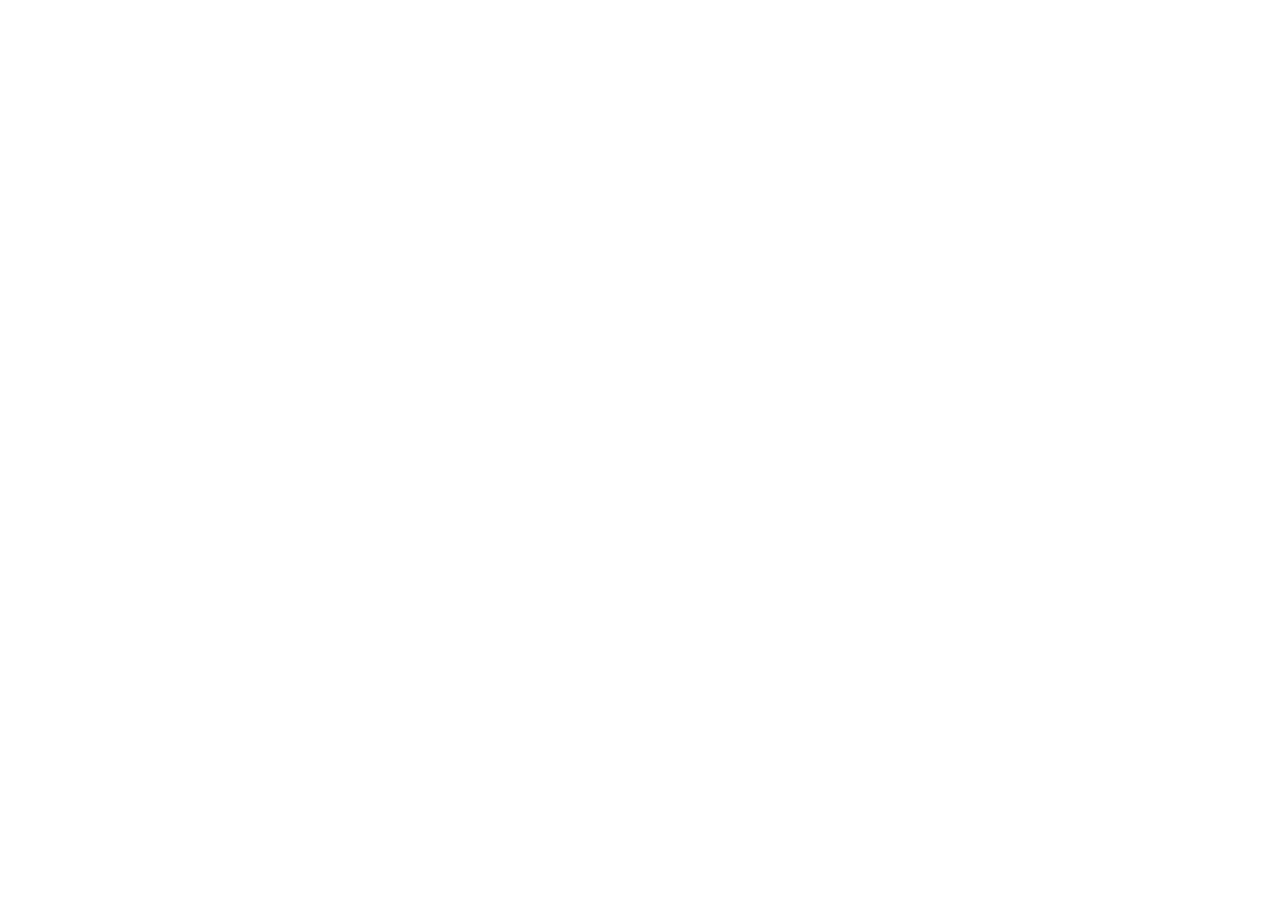
==== laurieanderson.html @ 1c6baab6 "Estructura inicial del sitio de Laurie Anderson" ====
<!DOCTYPE html>
<html lang="es">
<head>
    <meta charset="UTF-8">
    <title>Laurie Anderson</title>
    <link rel="stylesheet" href="css/estilos.css">
</head>
<body>
    <header></header>
    <nav></nav>
    <main></main>
    <footer></footer>
</body>
</html>
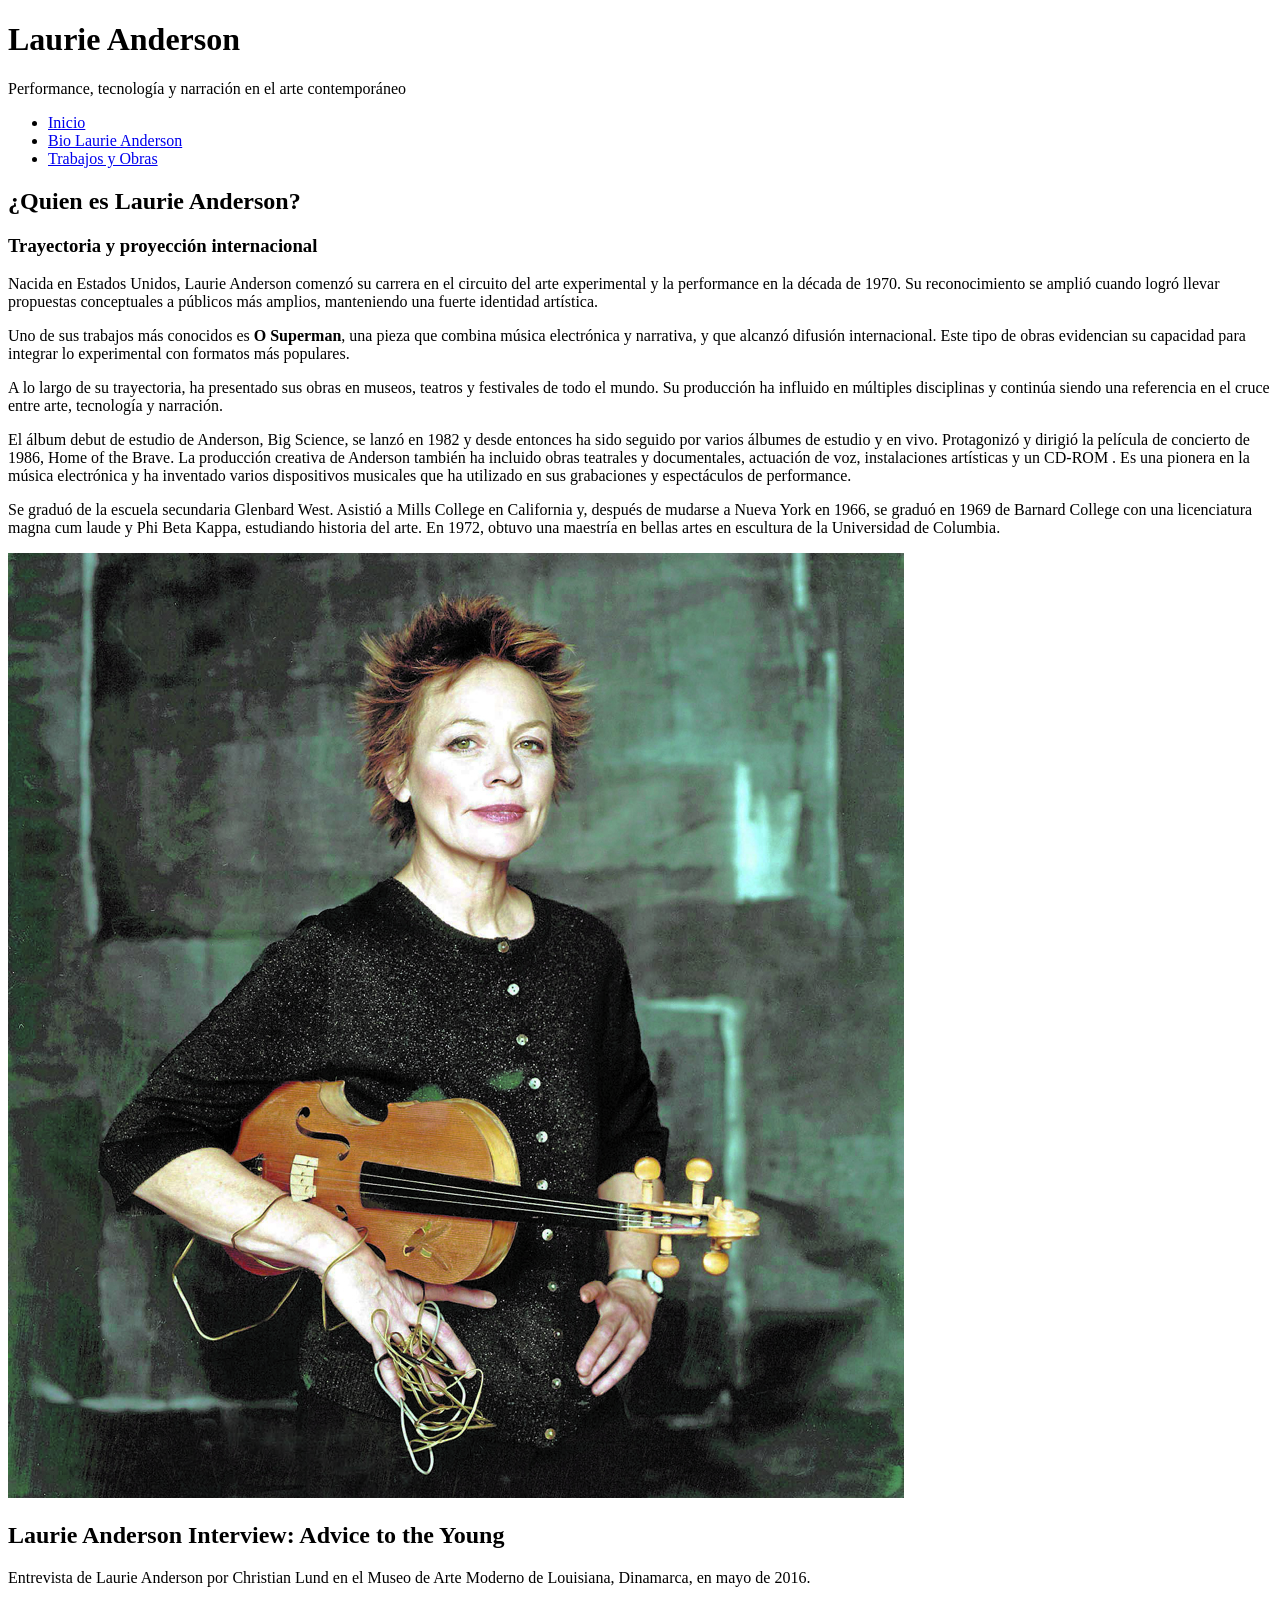
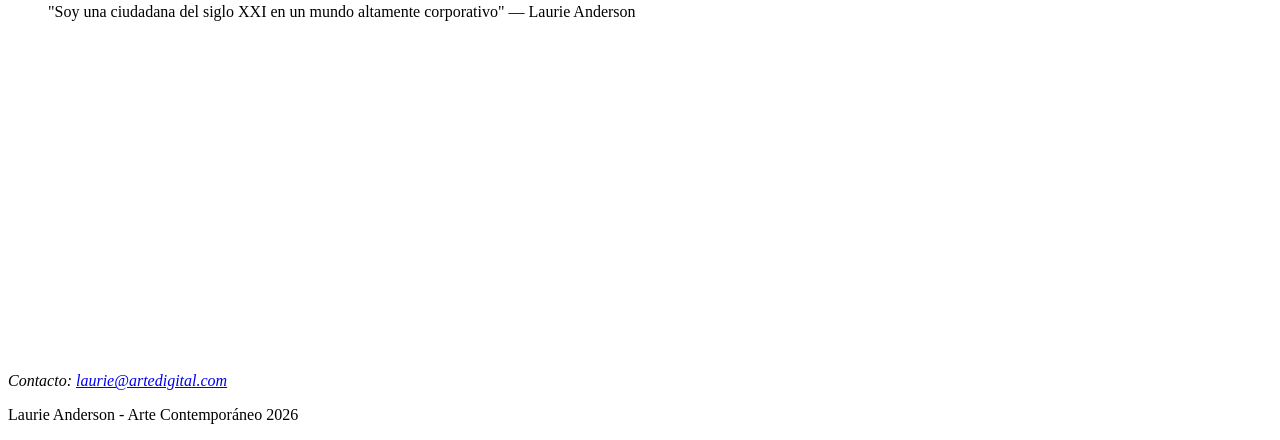
==== commit 4fb669f7: "Contenido de la pagina agregado (falta css)" ====
--- a/laurieanderson.html
+++ b/laurieanderson.html
@@ -2,13 +2,72 @@
 <html lang="es">
 <head>
     <meta charset="UTF-8">
-    <title>Laurie Anderson</title>
+    <title>Biografía - Laurie Anderson</title>
+    <link href="https://fonts.googleapis.com/css2?family=Abel&display=swap" rel="stylesheet">
     <link rel="stylesheet" href="css/estilos.css">
 </head>
 <body>
-    <header></header>
-    <nav></nav>
-    <main></main>
-    <footer></footer>
+    <header>
+        <h1>Laurie Anderson</h1>
+        <p>Performance, tecnología y narración en el arte contemporáneo</p>
+    </header>
+
+    <nav>
+        <ul>
+            <li><a href="index.html">Inicio</a></li>
+            <li><a href="laurieanderson.html">Bio Laurie Anderson</a></li>
+            <li><a href="trabajoyobras.html">Trabajos y Obras</a></li>
+        </ul>
+    </nav>
+
+    <main>
+        <section class="bio">
+            <h2>¿Quien es Laurie Anderson?</h2>
+            <h3>Trayectoria y proyección internacional</h3>     <!--Dejo el link de donde saque un poco mas de informacion sobre Laurie Anderson para poner en biografia https://en.wikipedia.org/wiki/Laurie_Anderson-->
+            
+            <p>Nacida en Estados Unidos, Laurie Anderson comenzó su carrera en el circuito del arte experimental y la performance en la década de 1970. Su reconocimiento se amplió cuando logró llevar propuestas conceptuales a públicos más amplios, manteniendo una fuerte identidad artística.</p>
+            <p>Uno de sus trabajos más conocidos es <strong>O Superman</strong>, una pieza que combina música electrónica y narrativa, y que alcanzó difusión internacional. Este tipo de obras evidencian su capacidad para integrar lo experimental con formatos más populares.</p>
+            <p>A lo largo de su trayectoria, ha presentado sus obras en museos, teatros y festivales de todo el mundo. Su producción ha influido en múltiples disciplinas y continúa siendo una referencia en el cruce entre arte, tecnología y narración.</p>
+            <p>El álbum debut de estudio de Anderson, Big Science, se lanzó en 1982 y desde entonces ha sido seguido por varios álbumes de estudio y en vivo. Protagonizó y dirigió la película de concierto de 1986, Home of the Brave.
+            La producción creativa de Anderson también ha incluido obras teatrales y documentales, actuación de voz, instalaciones artísticas y un CD-ROM . Es una pionera en la música electrónica y ha inventado varios dispositivos musicales que ha utilizado en sus grabaciones y espectáculos de performance.</p>
+            <p>Se graduó de la escuela secundaria Glenbard West. Asistió a Mills College en California y, después de mudarse a Nueva York en 1966, se graduó en 1969 de Barnard College con una licenciatura magna cum laude y Phi Beta Kappa, estudiando historia del arte. En 1972, obtuvo una maestría en bellas artes en escultura de la Universidad de Columbia.</p>
+
+            <img src="img/anderson-6.jpg" alt="Laurie Anderson en performance">
+        
+        </section>
+
+        
+
+    
+    <section id="video">
+
+            <h2>Laurie Anderson Interview: Advice to the Young</h2>
+
+            <p>Entrevista de Laurie Anderson por Christian Lund en el Museo de Arte Moderno de Louisiana, Dinamarca, en mayo de 2016.</p>
+            <blockquote>"Soy una ciudadana del siglo XXI en un mundo altamente corporativo" — Laurie Anderson</blockquote>
+
+            <iframe width="560" height="315" src="https://www.youtube.com/embed/Vzt2p4XkKco" title="Laurie Anderson" frameborder="0" allowfullscreen></iframe>
+
+        </section>
+
+    </main>
+
+
+
+    <footer>
+
+        <address>
+
+            <p>Contacto: <a href="mailto:laurie@artedigital.com">laurie@artedigital.com</a></p>
+
+        </address>
+
+        <p>Laurie Anderson - Arte Contemporáneo 2026</p>
+
+    </footer>
+
+
+
 </body>
+
 </html>
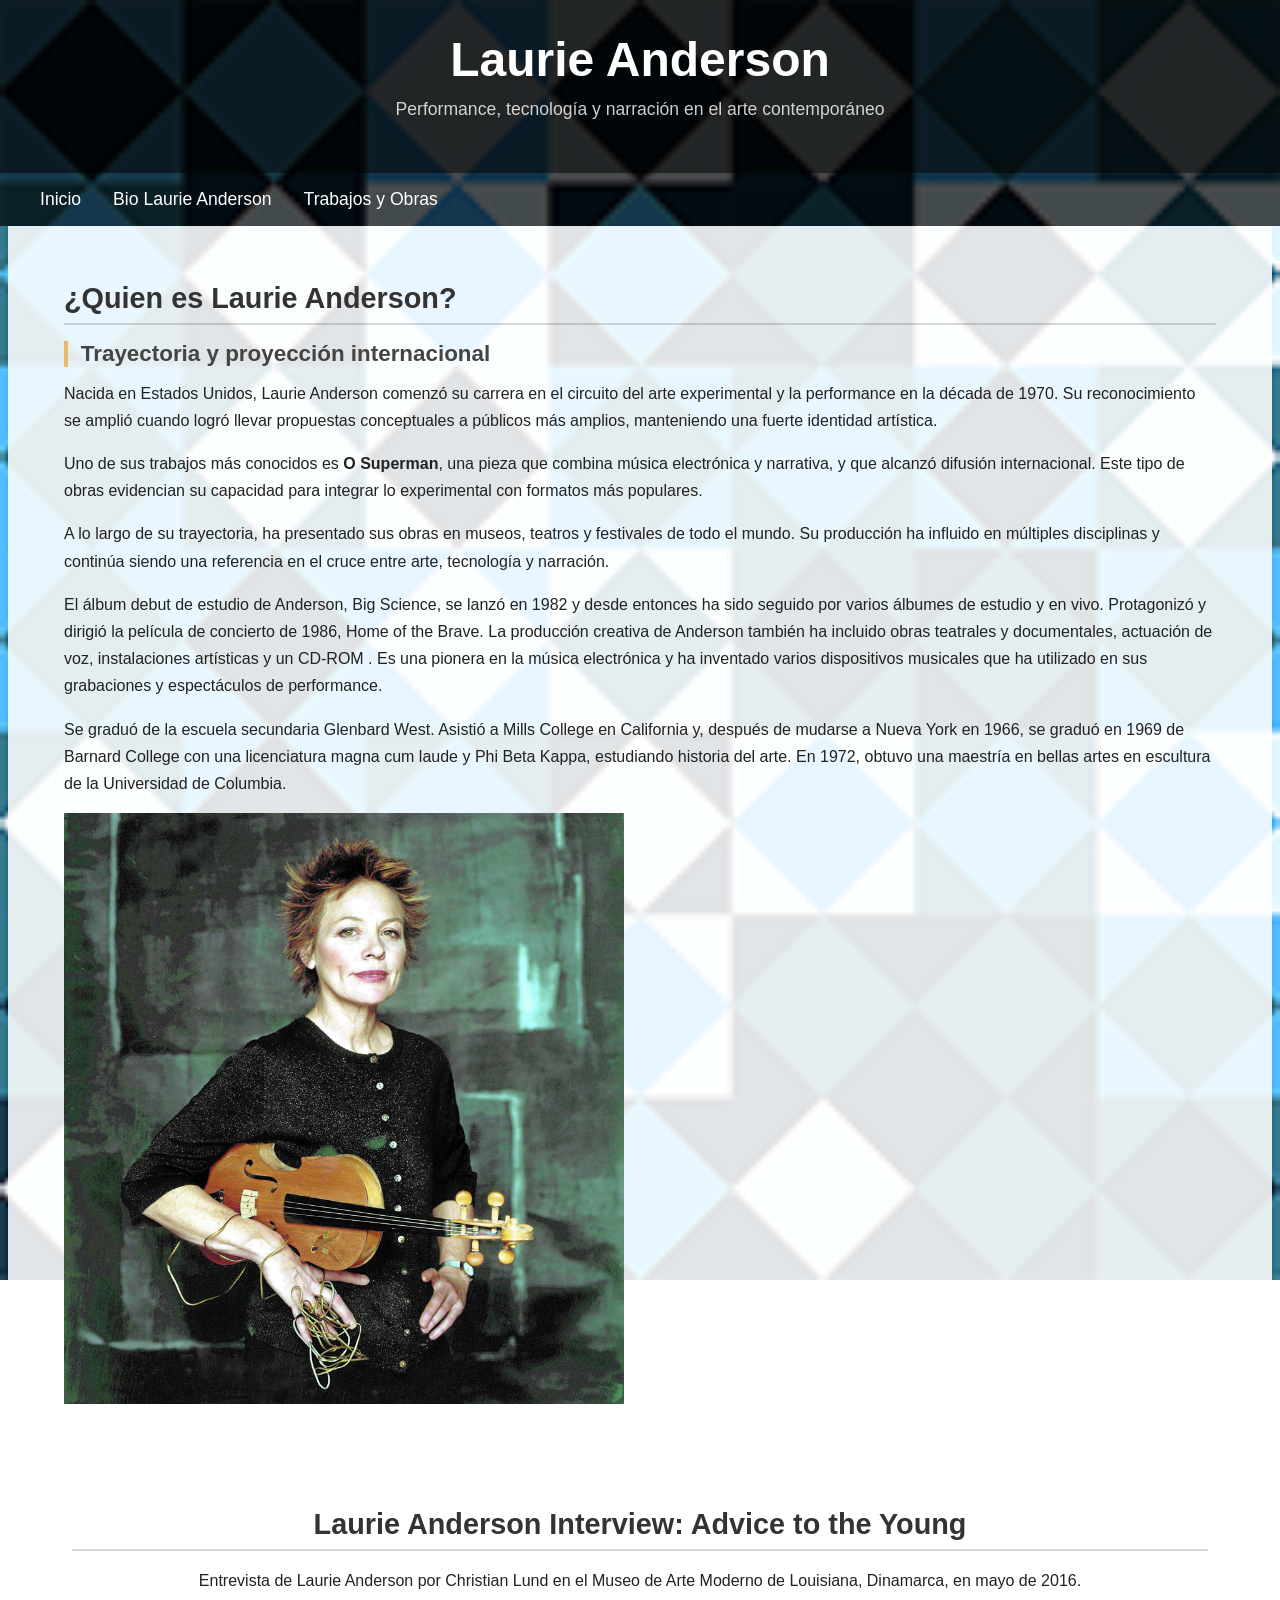
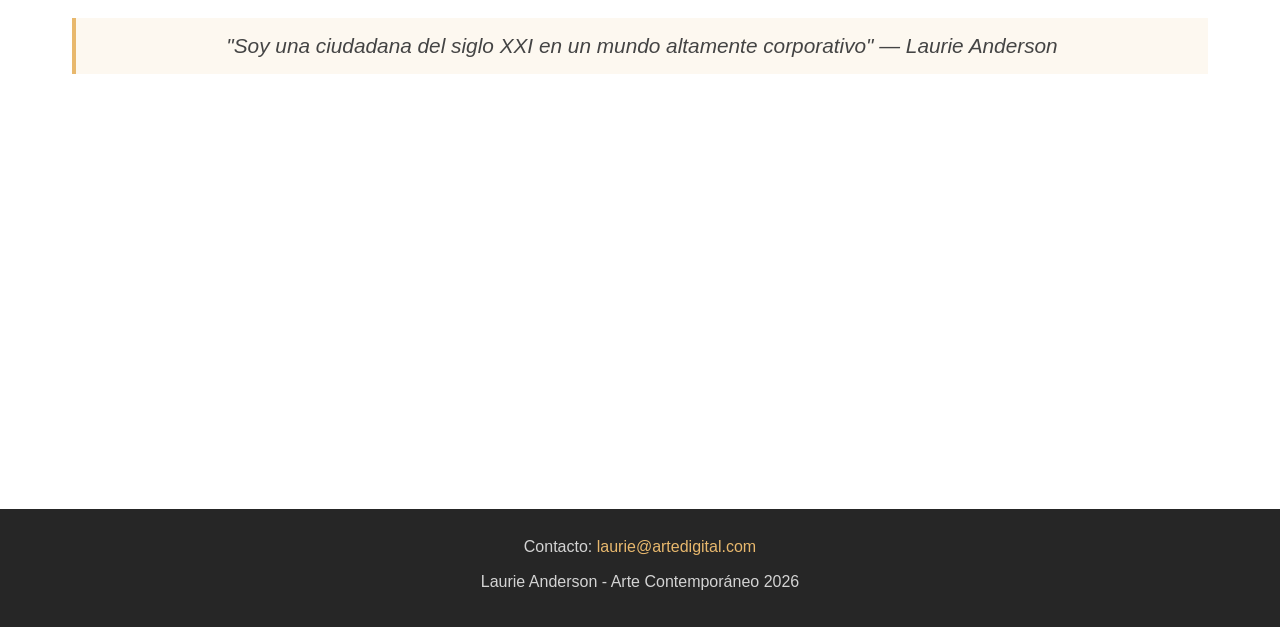
==== commit 050566df: "Actualización del sitio web Laurie Anderson completada." ====
--- a/laurieanderson.html
+++ b/laurieanderson.html
@@ -4,7 +4,7 @@
     <meta charset="UTF-8">
     <title>Biografía - Laurie Anderson</title>
     <link href="https://fonts.googleapis.com/css2?family=Abel&display=swap" rel="stylesheet">
-    <link rel="stylesheet" href="css/estilos.css">
+    <link rel="stylesheet" href="estilos.css">
 </head>
 <body>
     <header>
@@ -23,7 +23,7 @@
     <main>
         <section class="bio">
             <h2>¿Quien es Laurie Anderson?</h2>
-            <h3>Trayectoria y proyección internacional</h3>     <!--Dejo el link de donde saque un poco mas de informacion sobre Laurie Anderson para poner en biografia https://en.wikipedia.org/wiki/Laurie_Anderson-->
+            <h3>Trayectoria y proyección internacional</h3><!--Dejo el link de donde saque un poco mas de informacion sobre Laurie Anderson para poner en biografia https://en.wikipedia.org/wiki/Laurie_Anderson-->
             
             <p>Nacida en Estados Unidos, Laurie Anderson comenzó su carrera en el circuito del arte experimental y la performance en la década de 1970. Su reconocimiento se amplió cuando logró llevar propuestas conceptuales a públicos más amplios, manteniendo una fuerte identidad artística.</p>
             <p>Uno de sus trabajos más conocidos es <strong>O Superman</strong>, una pieza que combina música electrónica y narrativa, y que alcanzó difusión internacional. Este tipo de obras evidencian su capacidad para integrar lo experimental con formatos más populares.</p>
@@ -66,8 +66,6 @@
 
     </footer>
 
-
-
 </body>
 
 </html>
--- a/estilos.css
+++ b/estilos.css
@@ -0,0 +1,187 @@
+/* Reset básico */
+* {
+    margin: 0;
+    padding: 0;
+}
+/* Cuerpo de la página */
+body {
+    font-family: 'Abel', sans-serif;
+    background-image: url('../img/fondo.png');
+    background-size: cover;
+    background-repeat: no-repeat;
+    background-attachment: fixed;
+    color: #222;
+}
+/* Encabezado */
+header {
+    background-color: rgba(0, 0, 0, 0.85);
+    color: white;
+    padding: 2rem;
+    text-align: center;
+}
+/* Títulos */
+h1 {
+    font-family: 'Abel', sans-serif;
+    font-size: 3rem;
+    margin-bottom: 0.5rem;
+}
+h2 {
+    font-family: 'Abel', sans-serif;
+    font-size: 1.8rem;
+    margin-bottom: 1rem;
+    color: #333;
+    border-bottom: 2px solid rgba(0, 0, 0, 0.15);
+    padding-bottom: 0.5rem;
+}
+h3 {
+    font-family: 'Abel', sans-serif;
+    font-size: 1.4rem;
+    margin-bottom: 0.8rem;
+    color: #444;
+    border-left: 4px solid #e8b86d;
+    padding-left: 0.8rem;
+}
+h4 {
+    font-family: 'Abel', sans-serif;
+    font-size: 1.2rem;
+    margin-bottom: 0.5rem;
+    color: #555;
+}
+/* Menú de navegación */
+nav {
+    background-color: rgba(0, 0, 0, 0.7);
+    padding: 1rem 2rem;
+}
+nav ul {
+    list-style: none;
+    display: flex;
+    max-width: 1200px;
+    margin: 0 auto;
+}
+nav ul li {
+    margin-right: 2rem;
+}
+
+nav a:link {
+    color: white;
+    text-decoration: none;
+    font-size: 1.1rem;
+}
+
+nav a:visited {
+    color: rgba(255, 255, 255, 0.7);
+    text-decoration: none;
+}
+
+nav a:hover {
+    color: #e8b86d;
+    text-decoration: none;
+}
+
+nav a:active {
+    color: yellow;
+    text-decoration: none;
+}
+/* Contenido principal */
+main {
+    max-width: 1200px;
+    margin: 0 auto;
+    padding: 2rem;
+    background-color: rgba(255, 255, 255, 0.88);
+}
+/* Secciones */
+section {
+    margin-bottom: 2rem;
+    padding: 1.5rem;
+}
+/* Párrafos */
+p {
+    font-size: 1rem;
+    line-height: 1.7;
+    margin-bottom: 1rem;
+}
+/* Cita */
+blockquote {
+    font-size: 1.3rem;
+    font-style: italic;
+    color: #444;
+    border-left: 4px solid #e8b86d;
+    padding: 1rem 1.5rem;
+    margin: 1.5rem 0;
+    background-color: rgba(232, 184, 109, 0.1);
+}
+/* Imágenes */
+img {
+    width: 100%;
+    max-width: 560px;
+    margin-bottom: 1rem;
+    display: block;
+}
+/* Articles */
+article.obra {
+    margin-bottom: 2rem;
+    padding: 1.5rem;
+    border-bottom: 1px solid rgba(0, 0, 0, 0.15);
+}
+/* Sección bienvenida */
+#bienvenida {
+    text-align: center;
+    padding: 2rem;
+}
+
+#bienvenida img {
+    margin: 1rem auto;
+}
+/* Sección video */
+#video {
+    text-align: center;
+    padding: 2rem;
+}
+
+#video iframe {
+    max-width: 100%;
+    margin: 0 auto;
+    display: block;
+}
+/* Footer */
+footer {
+    background-color: rgba(0, 0, 0, 0.85);
+    color: white;
+    padding: 1.5rem 2rem;
+    text-align: center;
+}
+
+footer p {
+    margin-bottom: 0.5rem;
+    color: rgba(255, 255, 255, 0.8);
+}
+
+footer address {
+    font-style: normal;
+    margin-bottom: 0.5rem;
+}
+
+footer a:link,
+footer a:visited {
+    color: #e8b86d;
+    text-decoration: none;
+}
+
+footer a:hover {
+    color: white;
+}
+/* Secciones biografía */
+.bio-seccion {
+    margin-bottom: 2rem;
+    padding: 1.5rem;
+    border-bottom: 1px solid rgba(0, 0, 0, 0.1);
+}
+/* Sección intro index */
+.intro {
+    padding: 1.5rem;
+}
+/* Header subtítulo */
+header p {
+    font-size: 1.1rem;
+    color: rgba(255, 255, 255, 0.8);
+}
